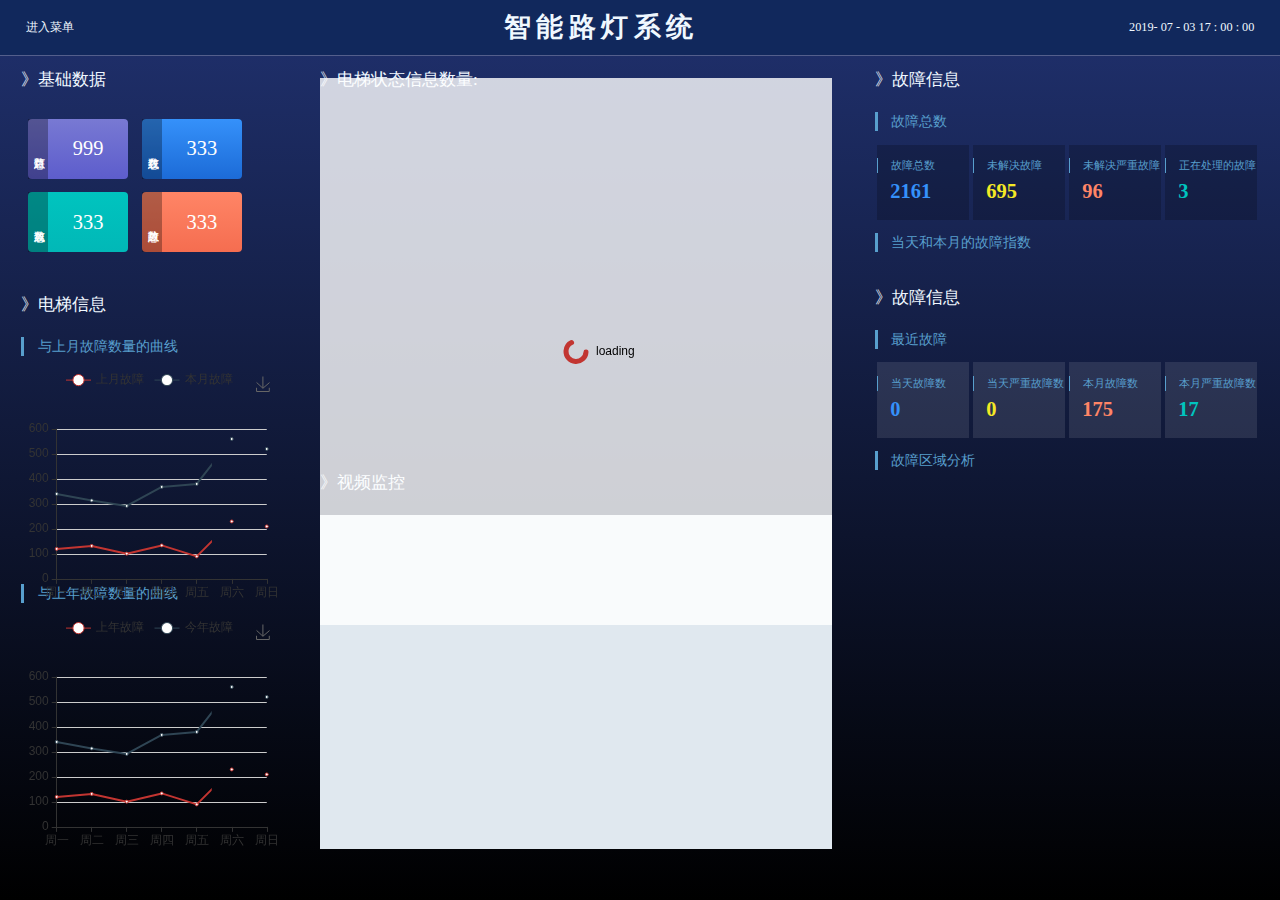
==== 智能电梯应急处置综合平台/响应式媒体查询版本.html @ 95ee0609 "Initial commit" ====
<!DOCTYPE html>
<html lang="en">
<head>
    <meta charset="UTF-8">
<!--    <meta name="viewport" content="width=device-width,initial-scale=1,maximum-scale=1" />-->
    <meta name="viewport"   content="width=device-width, initial-scale=1, maximum-scale=1, user-scalable=no">
    <title>Title</title>
    <script type="application/javascript" src="./js/jquery-3.2.1.min.js"></script>
    <!-- 滚动数字 -->
    <script type="application/javascript" src="./js/numScroll.js"></script>
    <!--控制自适应字体-->
    <script type="application/javascript" src="./js/rem.js"></script>
    <script type="text/javascript" src="https://api.map.baidu.com/getscript?v=3.0&ak=Rud5VWOYtjA8bZBRoZhNP6MdxVugyGrK"></script>
<!--    <script type="text/javascript" src="./js/china.js"></script>-->
    <!--ECharts通用-->
    <script type="application/javascript" src="./echarts/echarts.js"></script>
    <!--ECharts 配置js-->
    <script type="application/javascript" src="./echarts/echartsOptions.js"></script>
    <link rel="stylesheet" href="./css/xysmtcx.css">
    <link rel="stylesheet" media="screen and (max-width: 767px)" href="./css/xysmtcx-phone.css">
    <link rel="stylesheet" media="screen and (min-width: 768px) and (max-width: 992px)" href="./css/xysmtcx-pad.css">
    <link rel="stylesheet" media="screen and (min-width: 992px)" href="./css/xysmtcx-pc.css">
    <!--地图用到js-->
    <script type="text/javascript" src="http://echarts.baidu.com/gallery/vendors/echarts/echarts.min.js"></script>
    <script type="text/javascript" src="http://echarts.baidu.com/gallery/vendors/echarts-gl/echarts-gl.min.js"></script>
    <script type="text/javascript" src="http://echarts.baidu.com/gallery/vendors/echarts-stat/ecStat.min.js"></script>
    <script type="text/javascript" src="http://echarts.baidu.com/gallery/vendors/echarts/extension/dataTool.min.js"></script>
    <script type="text/javascript" src="http://echarts.baidu.com/gallery/vendors/echarts/map/js/china.js"></script>
    <script type="text/javascript" src="http://echarts.baidu.com/gallery/vendors/echarts/map/js/world.js"></script>
    <script type="text/javascript" src="https://api.map.baidu.com/api?v=2.0&ak=Rud5VWOYtjA8bZBRoZhNP6MdxVugyGrK&__ec_v__=20190126"></script>
    <script type="text/javascript" src="http://echarts.baidu.com/gallery/vendors/echarts/extension/bmap.min.js"></script>
    <script type="text/javascript" src="http://echarts.baidu.com/gallery/vendors/simplex.js"></script>


    <!--地图用到js end-->
</head>
<body>
<div class="dt-body">
    <!--头部标签栏-->
    <div class="dt-nav">
        <div class="dt-nav-a">进入菜单</div>
        <div class="dt-nav-title">智能路灯系统</div>
        <div class="dt-nav-time">2019- 07 - 03   17 : 00 : 00</div>
    </div>

    <!--头部标签栏 end-->
    <!--下边内容栏-->
    <div class="dt-content">
        <div class="content-box"><!--分类1-->
            <div class="box-info"><!--基础数据-->
                <div class="content-box-title">》基础数据</div>
                <div class="dt-data">
                    <div class="dt-num">
                        <div class="purple">
                            <div>路灯总数</div>
                            <div>999</div>
                        </div>
                        <div class="blue">
                            <div>在线总数</div>
                            <div>333</div>
                        </div>
                        <div class="green">
                            <div>离线总数</div>
                            <div>333</div>
                        </div>
                        <div class="red">
                            <div>故障总数</div>
                            <div>333</div>
                        </div>
                    </div>
                </div>
            </div><!--基础数据 end-->
            <div class="box-info"><!--电梯信息-->
                <div class="content-box-title">》电梯信息</div>
                <div class="dt-data">
                    <div class="dt-data-title">与上月故障数量的曲线</div>
                    <div id="sygz"></div>
                    <div class="dt-data-title">与上年故障数量的曲线</div>
                    <div id="sngz"></div>
                </div>
            </div><!--电梯信息 end-->
        </div><!--分类1 end-->

        <div class="content-box"><!--分类2-->
            <div class="box-info"><!--电梯状态信息数量-->
                <div class="content-box-title">
                    》电梯状态信息数量:
                    <div id="all"><!--scrollSum-->
                        <span class="t_num t_num1"></span>
                    </div><!--scrollSum end-->
                </div>
                <div class="dt-data">
                    <div id="dtztxxsl"></div>
                </div>
            </div><!--电梯状态信息数量 end-->
            <div class="box-info"><!--视频监控-->
                <div class="content-box-title">》视频监控</div>
                <div class="dt-data">
                    <div id="spjk">

                    </div>
                </div>
            </div><!--视频监控 end-->
        </div><!--分类2 end-->

        <div class="content-box"><!--分类3-->
            <div class="box-info"><!--故障信息1-->
                <div class="content-box-title">》故障信息</div>
                <div class="dt-data">
                    <div class="dt-data-title">故障总数</div>
                    <div class="dt-data-cont" id="gzzs">
                        <div class="data-cont">
                            <div class="data-cont-title">故障总数</div>
                            <div class="data-cont-num fblue">2161</div>
                        </div>
                        <div class="data-cont">
                            <div class="data-cont-title">未解决故障</div>
                            <div class="data-cont-num fyellow">695</div>
                        </div>
                        <div class="data-cont">
                            <div class="data-cont-title">未解决严重故障</div>
                            <div class="data-cont-num fred">96</div>
                        </div>
                        <div class="data-cont">
                            <div class="data-cont-title">正在处理的故障</div>
                            <div class="data-cont-num fgreen">3</div>
                        </div>
                    </div>
                    <div class="dt-data-title">当天和本月的故障指数</div>
                    <div id="dtbygzzs"></div>
                </div>
            </div><!--故障信息1 end-->
            <div class="box-info"><!--故障信息2-->
                <div class="content-box-title">》故障信息</div>
                <div class="dt-data">
                    <div class="dt-data-title">最近故障</div>
                    <div class="dt-data-cont" id="zjgz">
                        <div class="data-cont">
                            <div class="data-cont-title">当天故障数</div>
                            <div class="data-cont-num fblue">0</div>
                        </div>
                        <div class="data-cont">
                            <div class="data-cont-title">当天严重故障数</div>
                            <div class="data-cont-num fyellow">0</div>
                        </div>
                        <div class="data-cont">
                            <div class="data-cont-title">本月故障数</div>
                            <div class="data-cont-num fred">175</div>
                        </div>
                        <div class="data-cont">
                            <div class="data-cont-title">本月严重故障数</div>
                            <div class="data-cont-num fgreen">17</div>
                        </div>
                    </div>
                    <div class="dt-data-title">故障区域分析</div>
                    <div id="gzqyfx">

                    </div>
                </div>
            </div><!--故障信息2 end-->
        </div><!--分类3 end-->
    </div>
    <!--下边内容栏 end-->
    <div>
        <input id="scrollSum" type="hidden" value="">
        <input type="hidden" value="">
        <input type="hidden" value="">
    </div>
</div>
<script>

    let url='http://www.starryiot.com/service/RoadLampService/';
    let token='c0ec4196791c4b1d97b997f7de6ed1da';
    /*所有的ECharts用的*/
    let getsygz = echarts.init(document.getElementById('sygz'));
    let getsngz = echarts.init(document.getElementById('sngz'));
    let getdtztxxsl = echarts.init(document.getElementById('dtztxxsl'));
    getsygz.setOption(sygz(['上月故障','本月故障']));
    getsngz.setOption(sygz(['上年故障','今年故障']));
    if (dtztxxsl() && typeof dtztxxsl() === "object") {
        getdtztxxsl.setOption(dtztxxsl(),true);
    }

    $(document).ready(function(){//dom结构加载完执行的方法
        getsygz.resize();
        getsngz.resize();
        getdtztxxsl.resize();
    });
    $(window).resize(function() {
        getsygz.resize();
        getsngz.resize();
        getdtztxxsl.resize();
    });
    /*所有的ECharts用的 end*/

    $.ajax({
        url:url+'lamp/status/initialize',
        type:'post',
        dataType:'json',
        data:{
            token:token,
        }
    }).done(function (data) {
        console.log(data);
        $.ajax({
            url:url+'lamp/status/countStatus',
            type:'post',
            dataType:'json',
            data:{
                token:token,
            }
        }).done(function (info) {
            console.log(info.data);
            $('#scrollSum').val(parseInt(info.data));
        })
    });

    /*滚动数字用的*/
    let scrollSum = 0;
    let init = true;
    $(function() {
        setInterval(function(){
                //从数据库传过来用就可以了
             if (scrollSum > 0) {
                 show_num1(scrollSum);
             }else {
                 scrollSum = $('#scrollSum').val();
             }
        },1000);
    });

    function show_num1(n) {
        scrollSum=n*1+1;//控制每次增加的数量
        let it = $(".t_num1 i");//获取dom对象
        let len = String(n).length;
        let tenLen=0;
        if(len<10){
            tenLen = 10-len;
        }
        for(let i = 0; i < 10; i++) {
            if (init){
                $(".t_num1").append("<i></i>");
            }
            let num = String(n).charAt(len-i);
            if(i<tenLen){//判断是否小于相差的位数
                num = 0;
            }else{
                num = String(n).charAt(i-tenLen);//获取num的倒数的位置
            }
            //根据数字图片的高度设置相应的值
            let y = parseInt(num) * 11.1;//滚动位置的比例11.1% 22.2%
            let obj = $(".t_num1 i").eq(i);
            obj.animate({
                backgroundPosition: '(0 ' + String(y) + '%)'
            }, 'slow', 'swing', function() {});
        }
        init = false;//关闭开关
        // $("#cur_num").val(n);
    }
    /*滚动数字用的 end*/

    /*地图*/
    getdtztxxsl.showLoading();
    let mapFeatures = echarts.getMap('china').geoJson.features;
    getdtztxxsl.hideLoading();
    mapFeatures.forEach(function(v) {
        // 地区名称
        let name = v.properties.name;
        // 地区经纬度
        geoCoordMap[name] = v.properties.cp;

    });
    /*地图 end*/

    
</script>
</body>
</html>
---- 智能电梯应急处置综合平台/css/xysmtcx.css ----
/*响应式媒体查询版本*/
html {
    width: 100%;
    height: 100%;
    font-size:62.5%; /* 10÷16=62.5% */
}
* {
    margin: 0;
    padding: 0;
}
body {
    width: 100%;
    height: 100%;
    color:aliceblue;
}
.dt-body {
    width: 100%;
    height: 100%;
}
/*<!--头部标签栏-->*/
.dt-nav {
    width: 100%;
    background-color: #11285C;
    color: aliceblue;
    white-space: nowrap;
}
.dt-nav>div {
    text-align: center;
    width: auto;
}
/*<!--头部标签栏 end-->*/

/*<!--下边内容栏-->*/
.dt-content {
    width: 100%;
    /*-webkit： safari、chrome浏览器*/
    height: -webkit-calc(100% - 0.81rem);
    /*-moz： firefox浏览器*/
    height: -moz-calc(100% - 0.81rem);
    /*默认*/
    height:calc(100% - 0.81rem);
    background: linear-gradient(#1e2e68, #000000);
    display: flex;
    flex-wrap: wrap;
}
    /*方框的背景色*/
.purple {/*紫色*/
    background: linear-gradient(#7879D3, #5D5DCC);
}
.blue {/*蓝色*/
    background: linear-gradient(#3591FA, #1C6BD7);
}
.green {/*青绿色*/
    background: linear-gradient(#00C4BF, #01B8B7);
}
.red {/*橙红色*/
    background: linear-gradient(#FF8566, #F56D50);
}
    /*方框的背景色 end*/
    /*字的颜色*/
.fpurple{/*紫色*/
    color: #7879D3;
}
.fblue{/*蓝色*/
    color: #3591FA;
}
.fgreen{/*青绿色*/
    color: #00C4BF;
}
.fred{/*橙红色*/
    color: #FF8566;
}
.fyellow{/*黄色*/
    color: #f4e925;
}
    /*字的颜色 end*/
/*<!--下边内容栏 end-->*/

/*滚动数字的样式*/
#all{
    width: auto;
    margin: 0 0.2rem;
    display: inline-block;
}
#all .t_num i {
    width: 0.4rem;
    height: 0.58rem;
    display: inline-block;
    background: url(../img/number1.png) no-repeat;
    background-size: 100% auto ;
    background-position: 0 0;
}
/*滚动数字的样式 end */

/*去掉百度地图的文字LOGO*/
.BMap_cpyCtrl {
    display:none;
}
.anchorBL{
    display:none;
}
/*去掉百度地图的文字LOGO end*/
---- 智能电梯应急处置综合平台/css/xysmtcx-phone.css ----
/*针对手机显示的设置*/
@media screen and (max-width: 767px){
    body{
        font-size: 3em;
    }
    /*<!--头部标签栏-->*/
    .dt-nav{
        display: flex;
        font-size: 0.8em;
        height: 45px;
        line-height: 45px;
    }
    .dt-nav .dt-nav-a{
        font-size: 0.5em;
        padding: 0 5%;
    }
    .dt-nav .dt-nav-title{
        margin: 0 auto;
    }
    .dt-nav .dt-nav-time{
        display: none;
    }
    /*<!--头部标签栏 end-->*/
}
---- 智能电梯应急处置综合平台/css/xysmtcx-pad.css ----
/*针对平板电脑的分辨率*/
@media screen and (min-width: 768px) and (max-width: 992px){
    body{
        font-size: 2.5em;/* 16px ÷ 16 = 1rem*/
    }
    .dt-nav{
        display: flex;
        font-size: 28px;
        height: 60px;
        border-bottom: solid 1px #545f8c;
        line-height: 60px;
    }
    /*<!--头部标签栏-->*/
    .dt-nav .dt-nav-a{
        padding: 0 5%;
        font-size: 0.5em;
        cursor: pointer;
    }
    .dt-nav-title{
        margin: 0 auto;
        font-weight: bold;
        letter-spacing: 0.2em;
        cursor: default;
    }
    .dt-nav .dt-nav-time{
        padding: 0 5%;
        font-size: 0.5em;
        cursor: default;
    }
    /*<!--头部标签栏 end-->*/
}
---- 智能电梯应急处置综合平台/css/xysmtcx-pc.css ----
/*针对大屏幕设备*/
@media screen and (min-width: 992px){
    html{
        font-size: 10%;
    }
    body{
        font-size: 0.21rem;
    }
    /*<!--头部标签栏-->*/
    .dt-nav{
        display: flex;
        font-size: 0.4rem;
        height: 0.8rem;
        border-bottom: solid 0.013rem #545f8c;
        line-height: 0.8rem;
    }
    .dt-nav .dt-nav-a{
        padding: 0 2%;
        font-size: 0.18rem;
        cursor: pointer;
    }
    .dt-nav-title{
        margin: 0 auto;
        font-weight: bold;
        letter-spacing: 0.08rem;
        cursor: default;
    }
    .dt-nav .dt-nav-time{
        padding: 0 2%;
        font-size: 0.18rem;
        cursor: default;
    }
    /*<!--头部标签栏 end-->*/

    /*<!--下边内容栏-->*/
    .dt-content{
        flex-wrap: nowrap;
        justify-content: space-around;
    }
    .dt-content>.content-box{
        width: 100%;
        height: 98%;
    }
    .dt-content>.content-box{
        margin:1% 1% 0 1%;
        height: 97%;
    }
    .dt-content>.content-box:first-child {
        width: 20%;
    }
    .dt-content>.content-box:nth-child(2) {
        width: 40%;
    }
    .dt-content>.content-box:last-child {
        width: 30%;
    }
    .content-box>.box-info:first-child{
        margin-bottom: 0.5rem;
    }
    .content-box>.box-info{
        width: 100%;
    }

    .content-box-title{
        width: 100%;
        margin-bottom:0.3rem;
        font-size: 0.25rem;
    }
    .dt-data{
        width: 100%;
    }
    .dt-data>div{
        width: 100%;
    }
    .dt-data>.dt-data-title{
        margin: 0.2rem 0;
        border-left: 0.05rem solid #589FCD;
        padding-left: 0.2rem;
        color: #589FCD;
    }
        /*<!--基础数据-->*/
    .dt-data .dt-num{
        width: 100%;
        height: 100%;
        display: flex;
        flex-wrap: wrap;
    }
    .dt-data .dt-num>div {
        width: 1.3rem;
        min-width: 100px;
        height: 0.75rem;
        min-height: 60px;
        display: flex;
        border-radius:0.06rem;
        color: white;
        line-height: 0.75rem;
        text-align: center;
        margin: 0.1rem;
    }
    .dt-data .dt-num>div>div:first-child {
        width: 16%;
        height: 100%;
        min-height: 60px;
        line-height: normal;
        writing-mode: vertical-rl;
        font-size: 0.16rem;
        background-color: rgba(0, 0, 0, 0.3);
        padding: 0 2%;
        white-space: nowrap;
    }
    .dt-data .dt-num>div>div:last-child {
        margin: 0 auto;
        font-size: 0.3rem;
        white-space: nowrap;
        display: flex;
        justify-content: center;
        align-items: center;
    }
        /*<!--基础数据 end-->*/
        /*<!--电梯信息-->*/
    .content-box:first-child > .box-info:last-child{
        height: 68%;
    }
    .content-box:first-child > .box-info:last-child > .dt-data{
        height: calc(100% - 0.8rem);
    }
    #sygz{
        height: 40%;
    }
    #sngz{
        height: 40%;
    }
        /*<!--电梯信息 end-->*/
        /*<!--电梯状态信息数量-->*/
    .content-box:nth-child(2)>.box-info:first-child{
        height: 45%;
    }
    .content-box:nth-child(2)>.box-info:first-child > .content-box-title{
        display: flex;
    }
    .content-box:nth-child(2)>.box-info:first-child > .dt-data{
        height: calc(100% - 1rem);
        margin: -0.5rem 0;
    }
    #dtztxxsl{
        width: 100%;
        height: 140%;
    }
        /*<!--电梯状态信息数量 end-->*/
        /*<!--视频监控-->*/
    .content-box:nth-child(2)>.box-info:last-child{
        height: 45%;

    }
    .content-box:nth-child(2)>.box-info:last-child > .dt-data{
        height: calc(100% - 0.5rem);
        background-color: #e0e8ef;
    }
        /*<!--视频监控 end-->*/
        /*<!--故障信息1-->*/
    .dt-data-cont{
        display: flex;
        justify-content: space-around;
    }
    .dt-data-cont .data-cont{
        width: 24%;
        background-color: rgba(0, 0, 0, 0.2);
        height: 1.1rem;
    }
    .dt-data-cont .data-cont > .data-cont-title{
        margin: 0.2rem 0 0 0;
        font-size: 0.16rem;
        border-left: 0.02rem solid #589FCD;
        padding-left: 0.2rem;
        color: #589FCD;
        white-space: nowrap;
    }
    .dt-data-cont .data-cont > .data-cont-num{
        padding-left: 0.2rem;
        padding-top: 0.1rem;
        font-size: 0.3rem;
        font-weight: bold;
        display: flex;
        align-items: center;
    }
        /*<!--故障信息1 end-->*/
    /*<!--故障信息2-->*/
    #zjgz > .data-cont{
        background-color: rgba(255, 255, 255, 0.1);
    }
    /*<!--故障信息2 end-->*/
    /*<!--下边内容栏 end-->*/
}
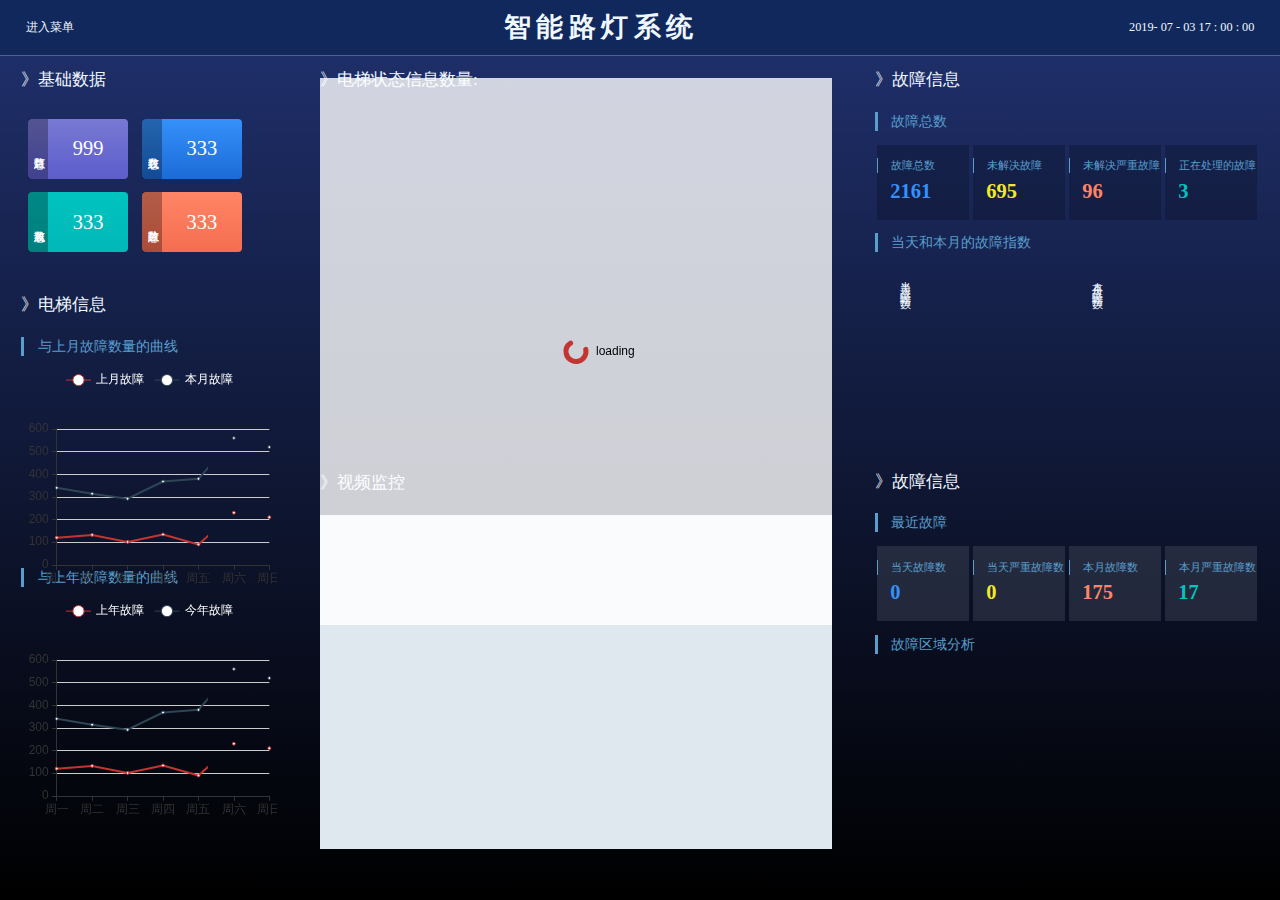
==== commit 67d387b1: "提交了pc版项目" ====
--- a/智能电梯应急处置综合平台/响应式媒体查询版本.html
+++ b/智能电梯应急处置综合平台/响应式媒体查询版本.html
@@ -108,7 +108,7 @@
                 <div class="content-box-title">》故障信息</div>
                 <div class="dt-data">
                     <div class="dt-data-title">故障总数</div>
-                    <div class="dt-data-cont" id="gzzs">
+                    <div class="dt-data-cont" id="gzzs"><!--故障总数-->
                         <div class="data-cont">
                             <div class="data-cont-title">故障总数</div>
                             <div class="data-cont-num fblue">2161</div>
@@ -125,9 +125,22 @@
                             <div class="data-cont-title">正在处理的故障</div>
                             <div class="data-cont-num fgreen">3</div>
                         </div>
-                    </div>
+                    </div><!--故障总数 end-->
                     <div class="dt-data-title">当天和本月的故障指数</div>
-                    <div id="dtbygzzs"></div>
+                    <div id="dtbygzzs"><!--当天和本月的故障指数-->
+                        <div>
+                            <div class="dtbygzzs-title">当天故障指数</div>
+                            <div class="dtbygzzs-data" id="dtgzzs">
+
+                            </div>
+                        </div>
+                        <div>
+                            <div class="dtbygzzs-title">本月故障指数</div>
+                            <div class="dtbygzzs-data" id="nygzzs">
+
+                            </div>
+                        </div>
+                    </div><!--当天和本月的故障指数 end-->
                 </div>
             </div><!--故障信息1 end-->
             <div class="box-info"><!--故障信息2-->
@@ -175,6 +188,10 @@
     let getsygz = echarts.init(document.getElementById('sygz'));
     let getsngz = echarts.init(document.getElementById('sngz'));
     let getdtztxxsl = echarts.init(document.getElementById('dtztxxsl'));
+    let getdtgzzs = echarts.init(document.getElementById('dtgzzs'));
+    let getnygzzs = echarts.init(document.getElementById('nygzzs'));
+    let getgzqyfx = echarts.init(document.getElementById('gzqyfx'));
+
     getsygz.setOption(sygz(['上月故障','本月故障']));
     getsngz.setOption(sygz(['上年故障','今年故障']));
     if (dtztxxsl() && typeof dtztxxsl() === "object") {
@@ -182,14 +199,24 @@
     }
 
     $(document).ready(function(){//dom结构加载完执行的方法
+        let rem = parseFloat($("html").css("font-size").replace("px"));
+        getdtgzzs.setOption(dtbygzzs(1,rem));
+        getnygzzs.setOption(dtbygzzs(2,rem));
+        getgzqyfx.setOption(gzqyfx(rem));
         getsygz.resize();
         getsngz.resize();
         getdtztxxsl.resize();
+        getdtgzzs.resize();
+        getnygzzs.resize();
+        getgzqyfx.resize();
     });
     $(window).resize(function() {
         getsygz.resize();
         getsngz.resize();
         getdtztxxsl.resize();
+        getdtgzzs.resize();
+        getnygzzs.resize();
+        getgzqyfx.resize();
     });
     /*所有的ECharts用的 end*/
 
@@ -221,7 +248,7 @@
     $(function() {
         setInterval(function(){
                 //从数据库传过来用就可以了
-             if (scrollSum > 0) {
+             if (scrollSum > 0 ) {
                  show_num1(scrollSum);
              }else {
                  scrollSum = $('#scrollSum').val();
@@ -268,11 +295,9 @@
         let name = v.properties.name;
         // 地区经纬度
         geoCoordMap[name] = v.properties.cp;
-
     });
     /*地图 end*/
 
-    
 </script>
 </body>
 </html>--- a/智能电梯应急处置综合平台/css/xysmtcx.css
+++ b/智能电梯应急处置综合平台/css/xysmtcx.css
@@ -84,8 +84,8 @@
     display: inline-block;
 }
 #all .t_num i {
-    width: 0.4rem;
-    height: 0.58rem;
+    width: 0.31rem;
+    height: 0.45rem;
     display: inline-block;
     background: url(../img/number1.png) no-repeat;
     background-size: 100% auto ;
--- a/智能电梯应急处置综合平台/css/xysmtcx-pc.css
+++ b/智能电梯应急处置综合平台/css/xysmtcx-pc.css
@@ -119,16 +119,16 @@
         /*<!--基础数据 end-->*/
         /*<!--电梯信息-->*/
     .content-box:first-child > .box-info:last-child{
-        height: 68%;
+        height: 66%;
     }
     .content-box:first-child > .box-info:last-child > .dt-data{
         height: calc(100% - 0.8rem);
     }
     #sygz{
-        height: 40%;
+        height: 38%;
     }
     #sngz{
-        height: 40%;
+        height: 38%;
     }
         /*<!--电梯信息 end-->*/
         /*<!--电梯状态信息数量-->*/
@@ -158,6 +158,37 @@
     }
         /*<!--视频监控 end-->*/
         /*<!--故障信息1-->*/
+    .content-box:last-child > .box-info{
+        height: calc(49% - 0.5rem);
+    }
+    .content-box:last-child > .box-info > .dt-data{
+        height:100%;
+    }
+    .dt-data > #dtbygzzs{
+        display: flex;
+        justify-content: space-around;
+        height: 42%;
+    }
+    #dtbygzzs > div{
+        width: 48%;
+        height: 100%;
+        display: flex;
+    }
+    #dtbygzzs > div > .dtbygzzs-title{
+        margin-top: 0.1rem;
+        margin-left:0.3rem;
+        width: 10%;
+        writing-mode: vertical-rl;
+        font-size: 0.157rem;
+        white-space: nowrap;
+        letter-spacing: 0.05rem;
+    }
+    #dtbygzzs > div > .dtbygzzs-data{
+        margin-top: -0.15rem;
+        width: 90%;
+        height: 100%;
+    }
+
     .dt-data-cont{
         display: flex;
         justify-content: space-around;
@@ -183,11 +214,17 @@
         display: flex;
         align-items: center;
     }
+            /*<!--当天和本月的故障指数-->*/
+
+            /*<!--当天和本月的故障指数 end-->*/
         /*<!--故障信息1 end-->*/
-    /*<!--故障信息2-->*/
+    .dt-data #gzqyfx {
+        height: 44%;
+    }
+        /*<!--故障信息2-->*/
     #zjgz > .data-cont{
         background-color: rgba(255, 255, 255, 0.1);
     }
-    /*<!--故障信息2 end-->*/
+        /*<!--故障信息2 end-->*/
     /*<!--下边内容栏 end-->*/
 }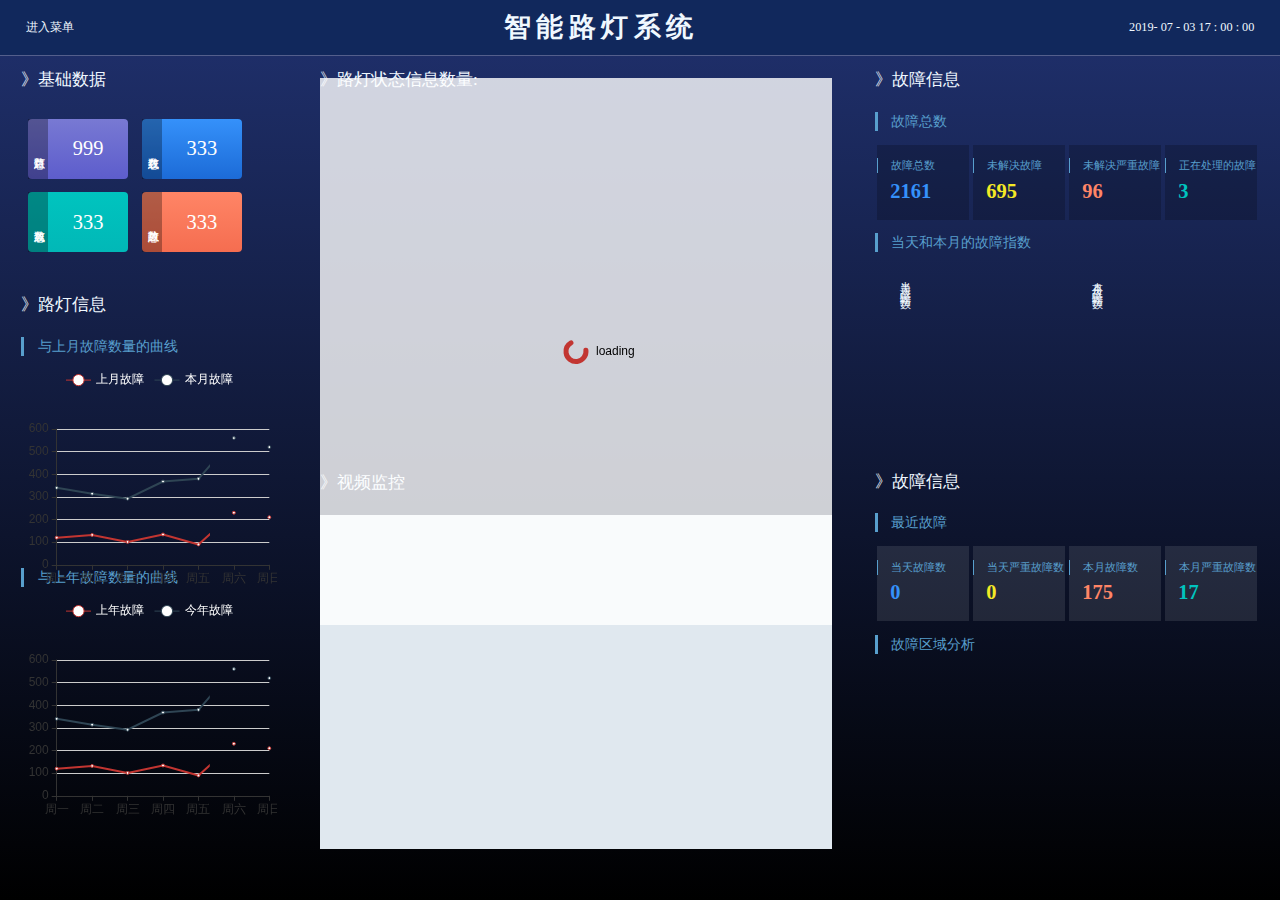
==== commit 0db0fff9: "提交了pc版项目" ====
--- a/智能电梯应急处置综合平台/响应式媒体查询版本.html
+++ b/智能电梯应急处置综合平台/响应式媒体查询版本.html
@@ -47,6 +47,7 @@
     <!--下边内容栏-->
     <div class="dt-content">
         <div class="content-box"><!--分类1-->
+
             <div class="box-info"><!--基础数据-->
                 <div class="content-box-title">》基础数据</div>
                 <div class="dt-data">
@@ -70,21 +71,22 @@
                     </div>
                 </div>
             </div><!--基础数据 end-->
-            <div class="box-info"><!--电梯信息-->
-                <div class="content-box-title">》电梯信息</div>
+
+            <div class="box-info"><!--路灯信息-->
+                <div class="content-box-title">》路灯信息</div>
                 <div class="dt-data">
                     <div class="dt-data-title">与上月故障数量的曲线</div>
                     <div id="sygz"></div>
                     <div class="dt-data-title">与上年故障数量的曲线</div>
                     <div id="sngz"></div>
                 </div>
-            </div><!--电梯信息 end-->
+            </div><!--路灯信息 end-->
         </div><!--分类1 end-->
 
         <div class="content-box"><!--分类2-->
-            <div class="box-info"><!--电梯状态信息数量-->
+            <div class="box-info"><!--路灯状态信息数量-->
                 <div class="content-box-title">
-                    》电梯状态信息数量:
+                    》路灯状态信息数量:
                     <div id="all"><!--scrollSum-->
                         <span class="t_num t_num1"></span>
                     </div><!--scrollSum end-->
@@ -92,7 +94,7 @@
                 <div class="dt-data">
                     <div id="dtztxxsl"></div>
                 </div>
-            </div><!--电梯状态信息数量 end-->
+            </div><!--路灯状态信息数量 end-->
             <div class="box-info"><!--视频监控-->
                 <div class="content-box-title">》视频监控</div>
                 <div class="dt-data">
@@ -211,6 +213,10 @@
         getgzqyfx.resize();
     });
     $(window).resize(function() {
+        let rem = parseFloat($("html").css("font-size").replace("px"));
+        getdtgzzs.setOption(dtbygzzs(1,rem));
+        getnygzzs.setOption(dtbygzzs(2,rem));
+        getgzqyfx.setOption(gzqyfx(rem));
         getsygz.resize();
         getsngz.resize();
         getdtztxxsl.resize();
--- a/智能电梯应急处置综合平台/css/xysmtcx-phone.css
+++ b/智能电梯应急处置综合平台/css/xysmtcx-phone.css
@@ -1,24 +1,84 @@
 /*针对手机显示的设置*/
 @media screen and (max-width: 767px){
     body{
-        font-size: 3em;
+        font-size: 0.8rem;
     }
     /*<!--头部标签栏-->*/
     .dt-nav{
         display: flex;
-        font-size: 0.8em;
-        height: 45px;
-        line-height: 45px;
+        height: 2rem;
+        line-height: 2rem;
     }
     .dt-nav .dt-nav-a{
-        font-size: 0.5em;
         padding: 0 5%;
     }
     .dt-nav .dt-nav-title{
+        font-size: 1rem;
+        letter-spacing: 0.1rem;
         margin: 0 auto;
+        font-weight: bold;
     }
     .dt-nav .dt-nav-time{
         display: none;
     }
     /*<!--头部标签栏 end-->*/
+
+    /*<!--下边内容栏-->*/
+    .dt-content{
+        width: 100%;
+    }
+    .dt-content > .content-box{
+        width: 100%;
+    }
+    .content-box>.box-info{
+        margin-bottom: 0.5rem;
+    }
+    .content-box>.box-info>.content-box-title{
+        width: 100%;
+        margin-bottom: 0.5rem;
+    }
+        /*<!--基础数据-->*/
+    .dt-num{
+        display: flex;
+        flex-wrap: wrap;
+        justify-content: space-around;
+    }
+    .dt-num > div{
+        width: 34%;
+        height: 4rem;
+        line-height: 4rem;
+        border-radius: 0.5rem;
+        margin: 0.4rem 0;
+        display: flex;
+        text-align: center;
+    }
+    .dt-num > div > div:first-child{
+        width: 15%;
+        writing-mode: vertical-rl;
+        border-radius: 0.5rem 0 0 0.5rem;
+        line-height: normal;
+        height: 100%;
+        padding: 0 2%;
+        white-space: nowrap;
+        background-color: rgba(0, 0, 0, 0.3);
+    }
+    .dt-num>div>div:last-child {
+        margin: 0 auto;
+        font-size: 1.4rem;
+        /*font-weight: bold;*/
+        white-space: nowrap;
+        display: flex;
+        justify-content: center;
+        align-items: center;
+    }
+        /*<!--基础数据 end-->*/
+        /*<!--路灯信息-->*/
+    .dt-data > #sygz{
+
+    }
+    .dt-data > #sngz{
+
+    }
+        /*<!--路灯信息 end-->*/
+    /*<!--下边内容栏 end-->*/
 }--- a/智能电梯应急处置综合平台/css/xysmtcx-pc.css
+++ b/智能电梯应急处置综合平台/css/xysmtcx-pc.css
@@ -37,13 +37,10 @@
         flex-wrap: nowrap;
         justify-content: space-around;
     }
-    .dt-content>.content-box{
-        width: 100%;
-        height: 98%;
-    }
-    .dt-content>.content-box{
+    .dt-content > .content-box{
+        width: 100%;
+        height: 97%;
         margin:1% 1% 0 1%;
-        height: 97%;
     }
     .dt-content>.content-box:first-child {
         width: 20%;
@@ -60,7 +57,6 @@
     .content-box>.box-info{
         width: 100%;
     }
-
     .content-box-title{
         width: 100%;
         margin-bottom:0.3rem;
@@ -79,13 +75,13 @@
         color: #589FCD;
     }
         /*<!--基础数据-->*/
-    .dt-data .dt-num{
+    .dt-num{
         width: 100%;
         height: 100%;
         display: flex;
         flex-wrap: wrap;
     }
-    .dt-data .dt-num>div {
+    .dt-num>div {
         width: 1.3rem;
         min-width: 100px;
         height: 0.75rem;
@@ -97,7 +93,7 @@
         text-align: center;
         margin: 0.1rem;
     }
-    .dt-data .dt-num>div>div:first-child {
+    .dt-num>div>div:first-child {
         width: 16%;
         height: 100%;
         min-height: 60px;
@@ -108,7 +104,7 @@
         padding: 0 2%;
         white-space: nowrap;
     }
-    .dt-data .dt-num>div>div:last-child {
+    .dt-num>div>div:last-child {
         margin: 0 auto;
         font-size: 0.3rem;
         white-space: nowrap;
@@ -117,7 +113,7 @@
         align-items: center;
     }
         /*<!--基础数据 end-->*/
-        /*<!--电梯信息-->*/
+        /*<!--路灯信息-->*/
     .content-box:first-child > .box-info:last-child{
         height: 66%;
     }
@@ -130,8 +126,8 @@
     #sngz{
         height: 38%;
     }
-        /*<!--电梯信息 end-->*/
-        /*<!--电梯状态信息数量-->*/
+        /*<!--路灯信息 end-->*/
+        /*<!--路灯状态信息数量-->*/
     .content-box:nth-child(2)>.box-info:first-child{
         height: 45%;
     }
@@ -146,7 +142,7 @@
         width: 100%;
         height: 140%;
     }
-        /*<!--电梯状态信息数量 end-->*/
+        /*<!--路灯状态信息数量 end-->*/
         /*<!--视频监控-->*/
     .content-box:nth-child(2)>.box-info:last-child{
         height: 45%;
@@ -215,7 +211,6 @@
         align-items: center;
     }
             /*<!--当天和本月的故障指数-->*/
-
             /*<!--当天和本月的故障指数 end-->*/
         /*<!--故障信息1 end-->*/
     .dt-data #gzqyfx {
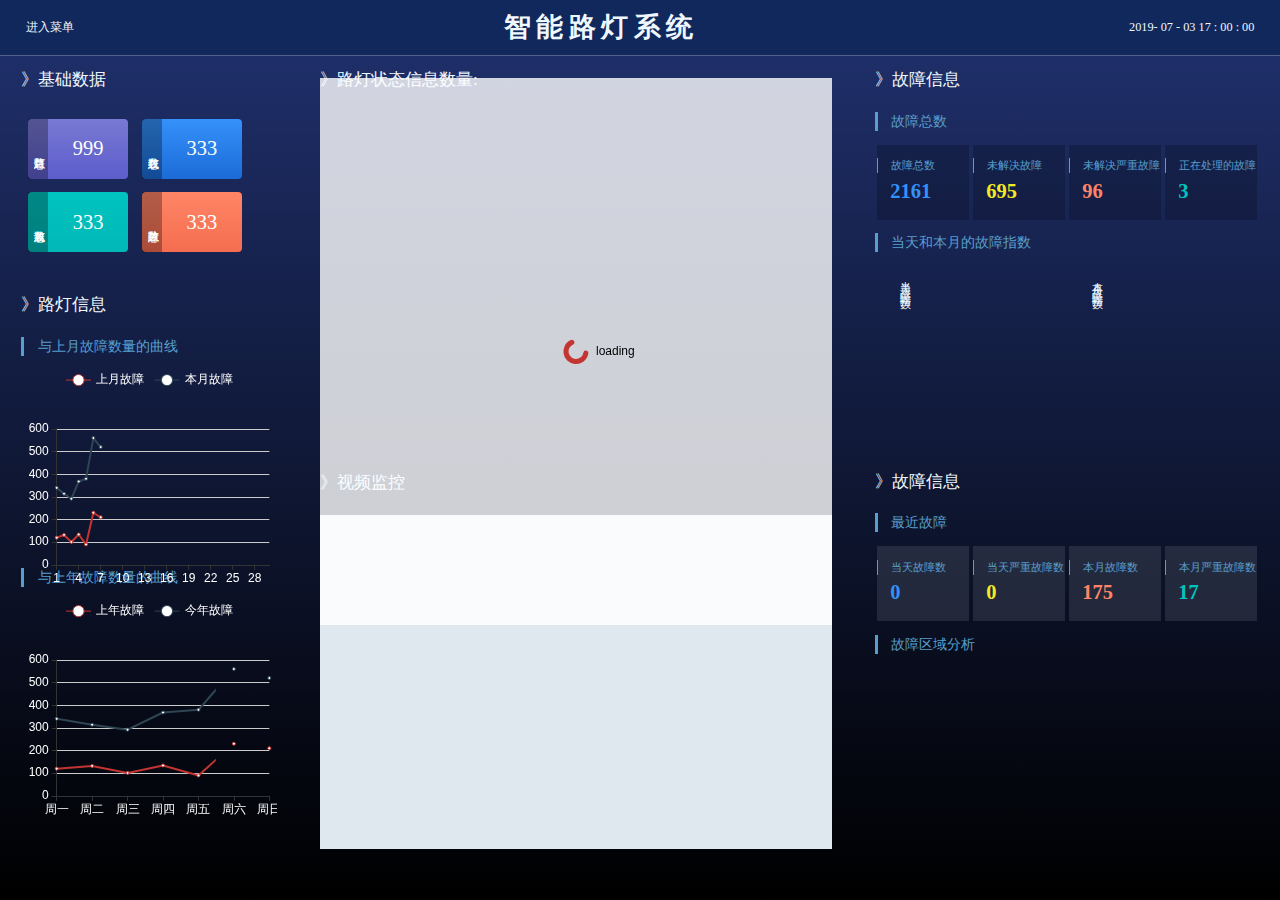
==== commit 95c5f242: "提交了pc版项目" ====
--- a/智能电梯应急处置综合平台/响应式媒体查询版本.html
+++ b/智能电梯应急处置综合平台/响应式媒体查询版本.html
@@ -185,7 +185,7 @@
 <script>
 
     let url='http://www.starryiot.com/service/RoadLampService/';
-    let token='c0ec4196791c4b1d97b997f7de6ed1da';
+    let token='82cdac1ff04546739736a9d69cd61f7e';
     /*所有的ECharts用的*/
     let getsygz = echarts.init(document.getElementById('sygz'));
     let getsngz = echarts.init(document.getElementById('sngz'));
@@ -194,8 +194,8 @@
     let getnygzzs = echarts.init(document.getElementById('nygzzs'));
     let getgzqyfx = echarts.init(document.getElementById('gzqyfx'));
 
-    getsygz.setOption(sygz(['上月故障','本月故障']));
-    getsngz.setOption(sygz(['上年故障','今年故障']));
+    getsygz.setOption(sygz(['上月故障','本月故障'],1));
+    getsngz.setOption(sygz(['上年故障','今年故障'],2));
     if (dtztxxsl() && typeof dtztxxsl() === "object") {
         getdtztxxsl.setOption(dtztxxsl(),true);
     }
--- a/智能电梯应急处置综合平台/css/xysmtcx.css
+++ b/智能电梯应急处置综合平台/css/xysmtcx.css
@@ -77,21 +77,7 @@
     /*字的颜色 end*/
 /*<!--下边内容栏 end-->*/
 
-/*滚动数字的样式*/
-#all{
-    width: auto;
-    margin: 0 0.2rem;
-    display: inline-block;
-}
-#all .t_num i {
-    width: 0.31rem;
-    height: 0.45rem;
-    display: inline-block;
-    background: url(../img/number1.png) no-repeat;
-    background-size: 100% auto ;
-    background-position: 0 0;
-}
-/*滚动数字的样式 end */
+
 
 /*去掉百度地图的文字LOGO*/
 .BMap_cpyCtrl {
--- a/智能电梯应急处置综合平台/css/xysmtcx-phone.css
+++ b/智能电梯应急处置综合平台/css/xysmtcx-phone.css
@@ -2,18 +2,20 @@
 @media screen and (max-width: 767px){
     body{
         font-size: 0.8rem;
+        height:auto;
     }
     /*<!--头部标签栏-->*/
     .dt-nav{
         display: flex;
-        height: 2rem;
-        line-height: 2rem;
+        height: 2.5rem;
+        line-height: 2.5rem;
     }
     .dt-nav .dt-nav-a{
         padding: 0 5%;
+        font-size: 0.9rem;
     }
     .dt-nav .dt-nav-title{
-        font-size: 1rem;
+        font-size: 1.2rem;
         letter-spacing: 0.1rem;
         margin: 0 auto;
         font-weight: bold;
@@ -73,12 +75,100 @@
     }
         /*<!--基础数据 end-->*/
         /*<!--路灯信息-->*/
-    .dt-data > #sygz{
-
+    .content-box:first-child > .box-info:last-child > .dt-data{
+        width: 100%;
     }
-    .dt-data > #sngz{
-
+    #sygz{
+        width: 98%;
+        height: 12rem;
+        margin: 1rem 0;
+    }
+    #sngz{
+        width: 98%;
+        height: 12rem;
+        margin: 1rem 0;
     }
         /*<!--路灯信息 end-->*/
+        /*<!--路灯状态信息数量-->*/
+    #all{
+        width: 100%;
+        text-align: center;
+        margin: 0.5rem 0;
+    }
+    #all .t_num i {
+        width: 1.8rem;
+        height: 2.5rem;
+        display: inline-block;
+        background: url(../img/number1.png) no-repeat;
+        background-size: 100% auto ;
+        background-position: 0 0;
+    }
+    #dtztxxsl{
+        width: 100%;
+        height: 14rem;
+    }
+        /*<!--路灯状态信息数量 end-->*/
+        /*<!--视频监控-->*/
+    #spjk{
+        width: 98%;
+        height: 12rem;
+        margin: 0.5rem auto;
+        background-color: #e0e8ef;
+    }
+        /*<!--视频监控 end-->*/
+        /*<!--故障信息1-->*/
+    .dt-data-cont{
+        width: 100%;
+        display: flex;
+        justify-content: space-around;
+        flex-wrap: wrap;
+    }
+    .dt-data-cont > .data-cont{
+        width: 7rem;
+        height: 5rem;
+        background-color: rgba(0, 150, 255, 0.15);
+        margin: 0.5rem 0;
+    }
+    .dt-data-cont .data-cont > .data-cont-title{
+        margin: 1rem 0 0 0;
+        border-left: 0.2rem solid #589FCD;
+        padding-left: 0.5rem;
+        color: #589FCD;
+        white-space: nowrap;
+    }
+    .dt-data-cont .data-cont > .data-cont-num{
+        padding-left: 0.7rem;
+        padding-top: 0.5rem;
+        font-size: 1rem;
+        font-weight: bold;
+        display: flex;
+        align-items: center;
+    }
+    #dtbygzzs{
+        display: flex;
+        width: 100%;
+        justify-content: space-around;
+    }
+    #dtbygzzs > div{
+        width: 48%;
+        height: 10rem;
+    }
+    #dtbygzzs > div > .dtbygzzs-title{
+        text-align: center;
+        width: 100%;
+        height: 1rem;
+    }
+    #dtbygzzs > div > .dtbygzzs-data{
+        width: 100%;
+        height: calc(100% - 1rem);
+    }
+
+        /*<!--故障信息1 end-->*/
+        /*<!--故障信息2-->*/
+    #gzqyfx{
+        width: 100%;
+        height: 8rem;
+    }
+        /*<!--故障信息2 end-->*/
     /*<!--下边内容栏 end-->*/
 }--- a/智能电梯应急处置综合平台/css/xysmtcx-pc.css
+++ b/智能电梯应急处置综合平台/css/xysmtcx-pc.css
@@ -142,6 +142,21 @@
         width: 100%;
         height: 140%;
     }
+            /*滚动数字的样式*/
+    #all{
+        width: auto;
+        margin: 0 0.2rem;
+        display: inline-block;
+    }
+    #all .t_num i {
+        width: 0.31rem;
+        height: 0.45rem;
+        display: inline-block;
+        background: url(../img/number1.png) no-repeat;
+        background-size: 100% auto ;
+        background-position: 0 0;
+    }
+            /*滚动数字的样式 end */
         /*<!--路灯状态信息数量 end-->*/
         /*<!--视频监控-->*/
     .content-box:nth-child(2)>.box-info:last-child{
@@ -195,13 +210,13 @@
         height: 1.1rem;
     }
     .dt-data-cont .data-cont > .data-cont-title{
-        margin: 0.2rem 0 0 0;
-        font-size: 0.16rem;
-        border-left: 0.02rem solid #589FCD;
-        padding-left: 0.2rem;
-        color: #589FCD;
-        white-space: nowrap;
-    }
+         margin: 0.2rem 0 0 0;
+         font-size: 0.16rem;
+         border-left: 0.02rem solid #589FCD;
+         padding-left: 0.2rem;
+         color: #589FCD;
+         white-space: nowrap;
+     }
     .dt-data-cont .data-cont > .data-cont-num{
         padding-left: 0.2rem;
         padding-top: 0.1rem;
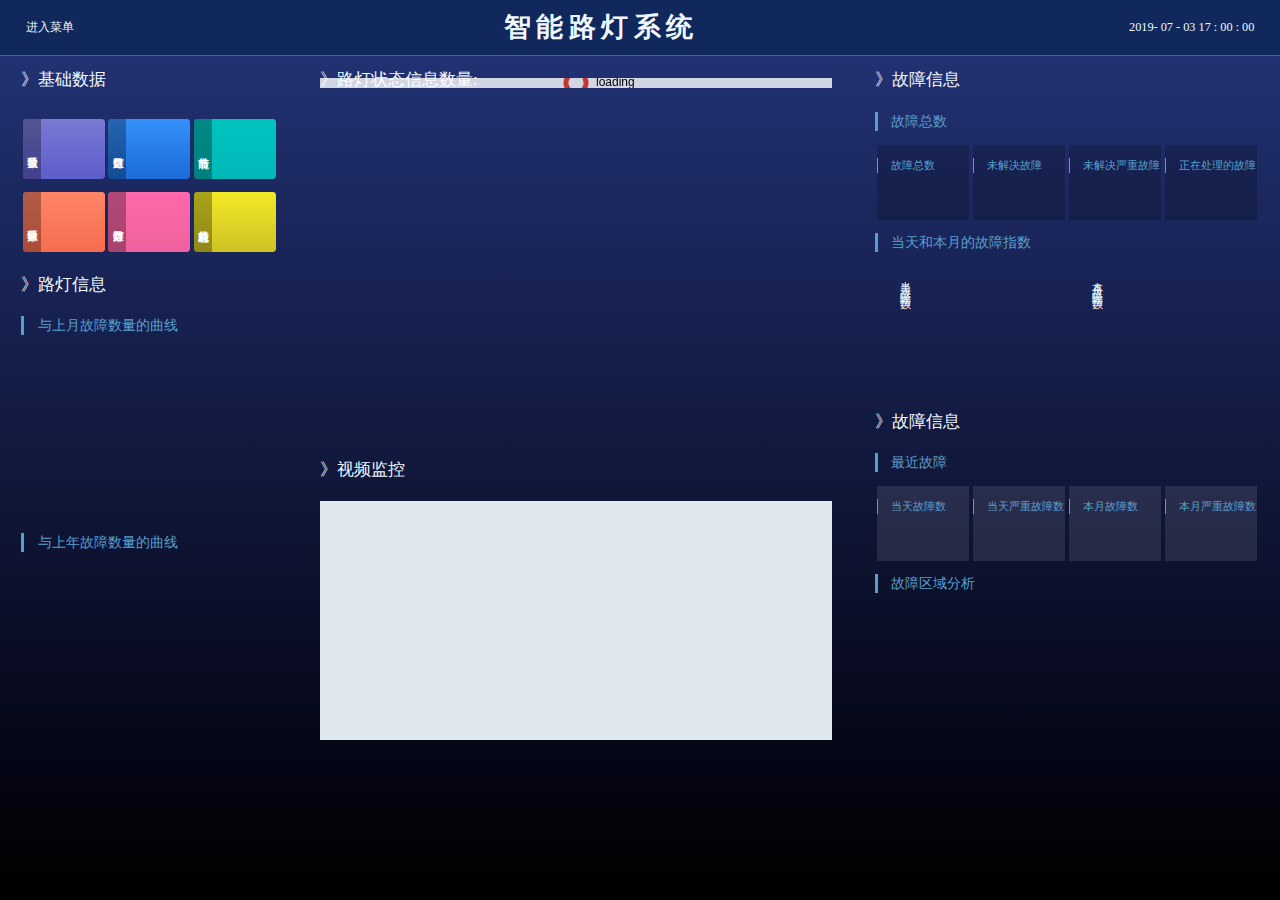
==== commit bed2d243: "对接了数据接口" ====
--- a/智能电梯应急处置综合平台/响应式媒体查询版本.html
+++ b/智能电梯应急处置综合平台/响应式媒体查询版本.html
@@ -6,11 +6,12 @@
     <meta name="viewport"   content="width=device-width, initial-scale=1, maximum-scale=1, user-scalable=no">
     <title>Title</title>
     <script type="application/javascript" src="./js/jquery-3.2.1.min.js"></script>
+    <script type="application/javascript" src="./js/ajaxInfo.js"></script>
     <!-- 滚动数字 -->
     <script type="application/javascript" src="./js/numScroll.js"></script>
     <!--控制自适应字体-->
     <script type="application/javascript" src="./js/rem.js"></script>
-    <script type="text/javascript" src="https://api.map.baidu.com/getscript?v=3.0&ak=Rud5VWOYtjA8bZBRoZhNP6MdxVugyGrK"></script>
+<!--    <script type="text/javascript" src="https://api.map.baidu.com/getscript?v=3.0&ak=Rud5VWOYtjA8bZBRoZhNP6MdxVugyGrK"></script>-->
 <!--    <script type="text/javascript" src="./js/china.js"></script>-->
     <!--ECharts通用-->
     <script type="application/javascript" src="./echarts/echarts.js"></script>
@@ -20,7 +21,7 @@
     <link rel="stylesheet" media="screen and (max-width: 767px)" href="./css/xysmtcx-phone.css">
     <link rel="stylesheet" media="screen and (min-width: 768px) and (max-width: 992px)" href="./css/xysmtcx-pad.css">
     <link rel="stylesheet" media="screen and (min-width: 992px)" href="./css/xysmtcx-pc.css">
-    <!--地图用到js-->
+    <!--ECharts用到js-->
     <script type="text/javascript" src="http://echarts.baidu.com/gallery/vendors/echarts/echarts.min.js"></script>
     <script type="text/javascript" src="http://echarts.baidu.com/gallery/vendors/echarts-gl/echarts-gl.min.js"></script>
     <script type="text/javascript" src="http://echarts.baidu.com/gallery/vendors/echarts-stat/ecStat.min.js"></script>
@@ -30,9 +31,7 @@
     <script type="text/javascript" src="https://api.map.baidu.com/api?v=2.0&ak=Rud5VWOYtjA8bZBRoZhNP6MdxVugyGrK&__ec_v__=20190126"></script>
     <script type="text/javascript" src="http://echarts.baidu.com/gallery/vendors/echarts/extension/bmap.min.js"></script>
     <script type="text/javascript" src="http://echarts.baidu.com/gallery/vendors/simplex.js"></script>
-
-
-    <!--地图用到js end-->
+    <!--ECharts用到js end-->
 </head>
 <body>
 <div class="dt-body">
@@ -53,20 +52,28 @@
                 <div class="dt-data">
                     <div class="dt-num">
                         <div class="purple">
-                            <div>路灯总数</div>
-                            <div>999</div>
+                            <div>项目数量</div>
+                            <div id="xmNum"></div>
                         </div>
                         <div class="blue">
-                            <div>在线总数</div>
-                            <div>333</div>
+                            <div>路灯数量</div>
+                            <div id="ldNum"></div>
                         </div>
                         <div class="green">
-                            <div>离线总数</div>
-                            <div>333</div>
+                            <div>当前节能</div>
+                            <div id="jnNum"></div>
                         </div>
                         <div class="red">
-                            <div>故障总数</div>
-                            <div>333</div>
+                            <div>异常项目数</div>
+                            <div id="ycxmNum"></div>
+                        </div>
+                        <div class="pink">
+                            <div>异常路灯数</div>
+                            <div id="ycldNum"></div>
+                        </div>
+                        <div class="yellow">
+                            <div>当前总能耗</div>
+                            <div id="hnNum"></div>
                         </div>
                     </div>
                 </div>
@@ -113,19 +120,19 @@
                     <div class="dt-data-cont" id="gzzs"><!--故障总数-->
                         <div class="data-cont">
                             <div class="data-cont-title">故障总数</div>
-                            <div class="data-cont-num fblue">2161</div>
+                            <div id="sumTotal" class="data-cont-num fblue"></div>
                         </div>
                         <div class="data-cont">
                             <div class="data-cont-title">未解决故障</div>
-                            <div class="data-cont-num fyellow">695</div>
+                            <div id="unsolved" class="data-cont-num fyellow"></div>
                         </div>
                         <div class="data-cont">
                             <div class="data-cont-title">未解决严重故障</div>
-                            <div class="data-cont-num fred">96</div>
+                            <div id="unsolvedCritical" class="data-cont-num fred"></div>
                         </div>
                         <div class="data-cont">
                             <div class="data-cont-title">正在处理的故障</div>
-                            <div class="data-cont-num fgreen">3</div>
+                            <div id="inProcess" class="data-cont-num fgreen"></div>
                         </div>
                     </div><!--故障总数 end-->
                     <div class="dt-data-title">当天和本月的故障指数</div>
@@ -152,19 +159,19 @@
                     <div class="dt-data-cont" id="zjgz">
                         <div class="data-cont">
                             <div class="data-cont-title">当天故障数</div>
-                            <div class="data-cont-num fblue">0</div>
+                            <div id="dtNumTotal" class="data-cont-num fblue"></div>
                         </div>
                         <div class="data-cont">
                             <div class="data-cont-title">当天严重故障数</div>
-                            <div class="data-cont-num fyellow">0</div>
+                            <div id="dtYZNum" class="data-cont-num fyellow"></div>
                         </div>
                         <div class="data-cont">
                             <div class="data-cont-title">本月故障数</div>
-                            <div class="data-cont-num fred">175</div>
+                            <div id="byNumTotal" class="data-cont-num fred"></div>
                         </div>
                         <div class="data-cont">
                             <div class="data-cont-title">本月严重故障数</div>
-                            <div class="data-cont-num fgreen">17</div>
+                            <div id="byYZNum" class="data-cont-num fgreen"></div>
                         </div>
                     </div>
                     <div class="dt-data-title">故障区域分析</div>
@@ -183,9 +190,6 @@
     </div>
 </div>
 <script>
-
-    let url='http://www.starryiot.com/service/RoadLampService/';
-    let token='82cdac1ff04546739736a9d69cd61f7e';
     /*所有的ECharts用的*/
     let getsygz = echarts.init(document.getElementById('sygz'));
     let getsngz = echarts.init(document.getElementById('sngz'));
@@ -202,8 +206,6 @@
 
     $(document).ready(function(){//dom结构加载完执行的方法
         let rem = parseFloat($("html").css("font-size").replace("px"));
-        getdtgzzs.setOption(dtbygzzs(1,rem));
-        getnygzzs.setOption(dtbygzzs(2,rem));
         getgzqyfx.setOption(gzqyfx(rem));
         getsygz.resize();
         getsngz.resize();
@@ -211,11 +213,24 @@
         getdtgzzs.resize();
         getnygzzs.resize();
         getgzqyfx.resize();
+
+        /*执行方法的地方*/
+        if(resetCode()){
+            countStatus();
+            countMalfunctionNum();
+            selectProjectAllLocation();
+            malfunctionGraph('month');
+            malfunctionGraph('year');
+            malfunctionLevel(rem);
+            countMalfunctionForDayAndMonth();
+            getProjectList();
+        }
+
+        /*执行方法的地方 end*/
     });
     $(window).resize(function() {
         let rem = parseFloat($("html").css("font-size").replace("px"));
-        getdtgzzs.setOption(dtbygzzs(1,rem));
-        getnygzzs.setOption(dtbygzzs(2,rem));
+        malfunctionLevel(rem);
         getgzqyfx.setOption(gzqyfx(rem));
         getsygz.resize();
         getsngz.resize();
@@ -225,28 +240,6 @@
         getgzqyfx.resize();
     });
     /*所有的ECharts用的 end*/
-
-    $.ajax({
-        url:url+'lamp/status/initialize',
-        type:'post',
-        dataType:'json',
-        data:{
-            token:token,
-        }
-    }).done(function (data) {
-        console.log(data);
-        $.ajax({
-            url:url+'lamp/status/countStatus',
-            type:'post',
-            dataType:'json',
-            data:{
-                token:token,
-            }
-        }).done(function (info) {
-            console.log(info.data);
-            $('#scrollSum').val(parseInt(info.data));
-        })
-    });
 
     /*滚动数字用的*/
     let scrollSum = 0;
@@ -259,7 +252,7 @@
              }else {
                  scrollSum = $('#scrollSum').val();
              }
-        },1000);
+        },2000);
     });
 
     function show_num1(n) {
@@ -304,6 +297,9 @@
     });
     /*地图 end*/
 
+
+
+
 </script>
 </body>
 </html>--- a/智能电梯应急处置综合平台/css/xysmtcx.css
+++ b/智能电梯应急处置综合平台/css/xysmtcx.css
@@ -40,7 +40,7 @@
     height: -moz-calc(100% - 0.81rem);
     /*默认*/
     height:calc(100% - 0.81rem);
-    background: linear-gradient(#1e2e68, #000000);
+    background: linear-gradient(#213172, #03030f);
     display: flex;
     flex-wrap: wrap;
 }
@@ -57,6 +57,13 @@
 .red {/*橙红色*/
     background: linear-gradient(#FF8566, #F56D50);
 }
+.yellow{/*黄色*/
+    background: linear-gradient(#f4e925, #cdc225);
+}
+.pink{/*粉色*/
+    background: linear-gradient(#ff68aa, #EF629F);
+}
+
     /*方框的背景色 end*/
     /*字的颜色*/
 .fpurple{/*紫色*/
--- a/智能电梯应急处置综合平台/css/xysmtcx-phone.css
+++ b/智能电梯应急处置综合平台/css/xysmtcx-phone.css
@@ -46,7 +46,7 @@
         justify-content: space-around;
     }
     .dt-num > div{
-        width: 34%;
+        width: 30%;
         height: 4rem;
         line-height: 4rem;
         border-radius: 0.5rem;
@@ -55,7 +55,7 @@
         text-align: center;
     }
     .dt-num > div > div:first-child{
-        width: 15%;
+        width: 18%;
         writing-mode: vertical-rl;
         border-radius: 0.5rem 0 0 0.5rem;
         line-height: normal;
--- a/智能电梯应急处置综合平台/css/xysmtcx-pc.css
+++ b/智能电梯应急处置综合平台/css/xysmtcx-pc.css
@@ -5,6 +5,10 @@
     }
     body{
         font-size: 0.21rem;
+        height: auto;
+        min-height: 100%;
+        background: linear-gradient(#1e2e68, #000000);
+        align-items: center;
     }
     /*<!--头部标签栏-->*/
     .dt-nav{
@@ -36,10 +40,10 @@
     .dt-content{
         flex-wrap: nowrap;
         justify-content: space-around;
+        height: 11rem;
     }
     .dt-content > .content-box{
         width: 100%;
-        height: 97%;
         margin:1% 1% 0 1%;
     }
     .dt-content>.content-box:first-child {
@@ -52,7 +56,7 @@
         width: 30%;
     }
     .content-box>.box-info:first-child{
-        margin-bottom: 0.5rem;
+        margin-bottom: 0.2rem;
     }
     .content-box>.box-info{
         width: 100%;
@@ -77,25 +81,24 @@
         /*<!--基础数据-->*/
     .dt-num{
         width: 100%;
-        height: 100%;
         display: flex;
         flex-wrap: wrap;
+        justify-content: space-around;
     }
     .dt-num>div {
-        width: 1.3rem;
-        min-width: 100px;
-        height: 0.75rem;
+        width: 32%;
+        min-width: 80px;
+        height: 0.85rem;
         min-height: 60px;
         display: flex;
-        border-radius:0.06rem;
+        border-radius:0.05rem;
         color: white;
         line-height: 0.75rem;
         text-align: center;
-        margin: 0.1rem;
+        margin: 0.1rem 0;
     }
     .dt-num>div>div:first-child {
-        width: 16%;
-        height: 100%;
+        width: 18%;
         min-height: 60px;
         line-height: normal;
         writing-mode: vertical-rl;
@@ -103,6 +106,7 @@
         background-color: rgba(0, 0, 0, 0.3);
         padding: 0 2%;
         white-space: nowrap;
+        border-radius:0.05rem 0 0 0.05rem;
     }
     .dt-num>div>div:last-child {
         margin: 0 auto;
@@ -115,21 +119,21 @@
         /*<!--基础数据 end-->*/
         /*<!--路灯信息-->*/
     .content-box:first-child > .box-info:last-child{
-        height: 66%;
+        /*height: 66%;*/
     }
     .content-box:first-child > .box-info:last-child > .dt-data{
-        height: calc(100% - 0.8rem);
+        /*height: calc(100% - 0.8rem);*/
     }
     #sygz{
-        height: 38%;
+        height: 2.5rem;
     }
     #sngz{
-        height: 38%;
+        height: 2.5rem;
     }
         /*<!--路灯信息 end-->*/
         /*<!--路灯状态信息数量-->*/
     .content-box:nth-child(2)>.box-info:first-child{
-        height: 45%;
+        height: 5.5rem;
     }
     .content-box:nth-child(2)>.box-info:first-child > .content-box-title{
         display: flex;
@@ -140,7 +144,7 @@
     }
     #dtztxxsl{
         width: 100%;
-        height: 140%;
+        height: 6rem;
     }
             /*滚动数字的样式*/
     #all{
@@ -160,7 +164,7 @@
         /*<!--路灯状态信息数量 end-->*/
         /*<!--视频监控-->*/
     .content-box:nth-child(2)>.box-info:last-child{
-        height: 45%;
+        height: 4rem;
 
     }
     .content-box:nth-child(2)>.box-info:last-child > .dt-data{
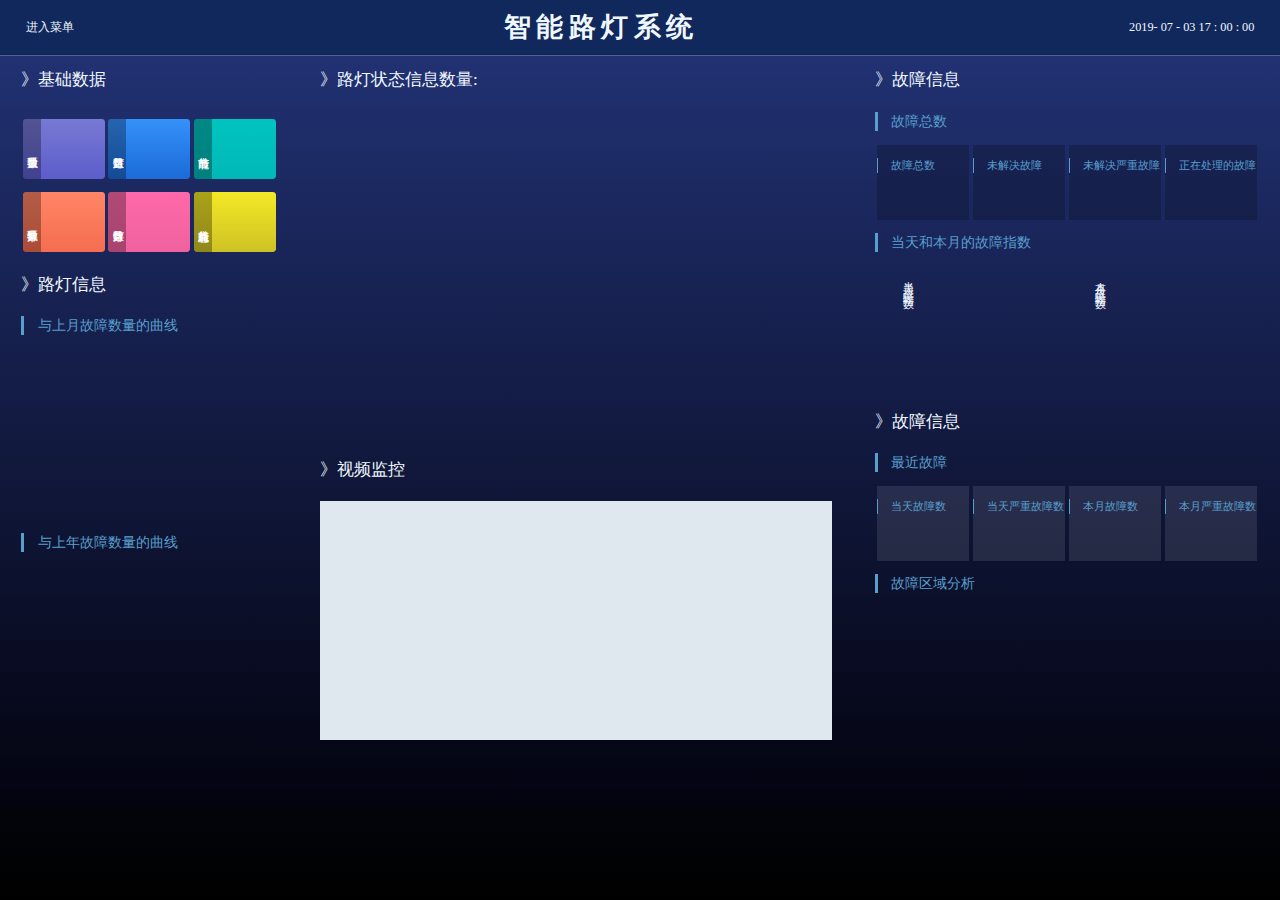
==== commit 83f38b90: "对接了数据接口" ====
--- a/智能电梯应急处置综合平台/响应式媒体查询版本.html
+++ b/智能电梯应急处置综合平台/响应式媒体查询版本.html
@@ -37,7 +37,7 @@
 <div class="dt-body">
     <!--头部标签栏-->
     <div class="dt-nav">
-        <div class="dt-nav-a">进入菜单</div>
+        <div class="dt-nav-a" onclick="window.location.href='http://www.starryiot.com:8088/lamp/#/projects'">进入菜单</div>
         <div class="dt-nav-title">智能路灯系统</div>
         <div class="dt-nav-time">2019- 07 - 03   17 : 00 : 00</div>
     </div>
@@ -190,6 +190,11 @@
     </div>
 </div>
 <script>
+    window.sessionStorage.setItem('lamp_userId', data.userId);
+    window.sessionStorage.setItem('lamp_token', data.token);
+    window.sessionStorage.setItem('lamp_username', data.email);
+    window.sessionStorage.setItem('lamp_password', md5_default()(this.passWord));
+
     /*所有的ECharts用的*/
     let getsygz = echarts.init(document.getElementById('sygz'));
     let getsngz = echarts.init(document.getElementById('sngz'));
